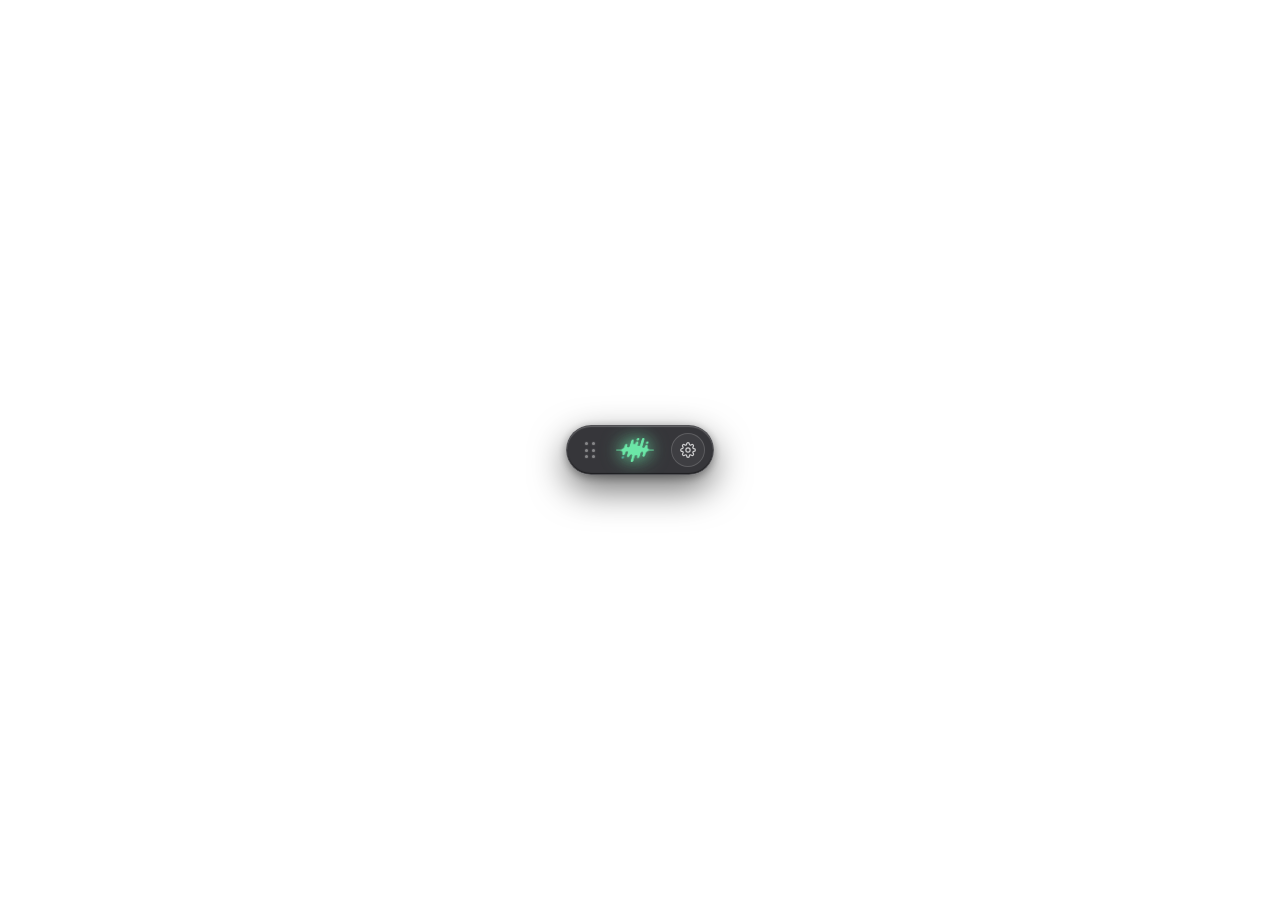
==== ui/index.html @ 0d02f2c4 "Initial commit: LocalWhisper local voice-to-text dictation application" ====
<!DOCTYPE html>
<html lang="en">
<head>
  <meta charset="UTF-8">
  <meta name="viewport" content="width=device-width, initial-scale=1.0">
  <title>LocalWhisper Pill</title>
  <link rel="stylesheet" href="styles.css">
</head>
<body>

  <div class="pill-wrapper">
    <!-- Ultra-Minimal Floating Pill (Static & Active States) -->
    <div class="minimal-pill idle" id="pill" title="Click to Record (⌘⇧Space)">
      
      <!-- Left: 6-Dot Drag Grip -->
      <div class="drag-grip" id="dragGrip" title="Drag to Move">
        <span class="dot"></span><span class="dot"></span>
        <span class="dot"></span><span class="dot"></span>
        <span class="dot"></span><span class="dot"></span>
      </div>

      <!-- Center: Audio Waveform / Logo Box -->
      <div class="waveform-box" id="waveformBox">
        <!-- Static State: Branded App Logo with Soft Ambient Mint Glow -->
        <div class="static-waveform" id="staticWaveform">
          <div class="static-glow"></div>
          <img src="logo.png" alt="LocalWhisper" class="static-logo-img">
        </div>

        <!-- Active State: Vibrant Colorful Spectrum Waveform -->
        <div class="active-waveform" id="activeWaveform">
          <div class="spectrum-glow"></div>
          <span class="spectrum-bar" style="--c: #F59E0B; --bh: 18px; --d: 0.0s;"></span>
          <span class="spectrum-bar" style="--c: #F97316; --bh: 14px; --d: 0.12s;"></span>
          <span class="spectrum-bar" style="--c: #FB923C; --bh: 22px; --d: 0.24s;"></span>
          <span class="spectrum-bar" style="--c: #FBBF24; --bh: 16px; --d: 0.08s;"></span>
          <span class="spectrum-bar" style="--c: #EAB308; --bh: 24px; --d: 0.32s;"></span>
          <span class="spectrum-bar" style="--c: #84CC16; --bh: 20px; --d: 0.16s;"></span>
          <span class="spectrum-bar" style="--c: #22C55E; --bh: 26px; --d: 0.40s;"></span>
          <span class="spectrum-bar" style="--c: #14B8A6; --bh: 18px; --d: 0.28s;"></span>
          <span class="spectrum-bar" style="--c: #06B6D4; --bh: 24px; --d: 0.18s;"></span>
          <span class="spectrum-bar" style="--c: #0EA5E9; --bh: 16px; --d: 0.36s;"></span>
          <span class="spectrum-bar" style="--c: #3B82F6; --bh: 22px; --d: 0.22s;"></span>
          <span class="spectrum-bar" style="--c: #60A5FA; --bh: 14px; --d: 0.44s;"></span>
        </div>
      </div>

      <!-- Right: Circular Settings Button -->
      <button class="settings-circle-btn" id="settingsBtn" title="Settings & AI Models">
        <svg viewBox="0 0 24 24" width="16" height="16" fill="none" stroke="currentColor" stroke-width="1.8" stroke-linecap="round" stroke-linejoin="round">
          <circle cx="12" cy="12" r="3.2"></circle>
          <path d="M19.4 15a1.65 1.65 0 0 0 .33 1.82l.06.06a2 2 0 0 1 0 2.83 2 2 0 0 1-2.83 0l-.06-.06a1.65 1.65 0 0 0-1.82-.33 1.65 1.65 0 0 0-1 1.51V21a2 2 0 0 1-2 2 2 2 0 0 1-2-2v-.09A1.65 1.65 0 0 0 9 19.4a1.65 1.65 0 0 0-1.82.33l-.06.06a2 2 0 0 1-2.83 0 2 2 0 0 1 0-2.83l.06-.06a1.65 1.65 0 0 0 .33-1.82 1.65 1.65 0 0 0-1.51-1H3a2 2 0 0 1-2-2 2 2 0 0 1 2-2h.09A1.65 1.65 0 0 0 4.6 9a1.65 1.65 0 0 0-.33-1.82l-.06-.06a2 2 0 0 1 0-2.83 2 2 0 0 1 2.83 0l.06.06a1.65 1.65 0 0 0 1.82.33H9a1.65 1.65 0 0 0 1-1.51V3a2 2 0 0 1 2-2 2 2 0 0 1 2 2v.09a1.65 1.65 0 0 0 1 1.51 1.65 1.65 0 0 0 1.82-.33l.06-.06a2 2 0 0 1 2.83 0 2 2 0 0 1 0 2.83l-.06.06a1.65 1.65 0 0 0-.33 1.82V9a1.65 1.65 0 0 0 1.51 1H21a2 2 0 0 1 2 2 2 2 0 0 1-2 2h-.09a1.65 1.65 0 0 0-1.51 1z"></path>
        </svg>
      </button>

    </div>

    <!-- Mini Right-Click Context Menu -->
    <div class="mini-context-menu" id="contextMenu">
      <div class="context-item" id="menuSettings">⚙️ Open Settings</div>
      <div class="context-divider"></div>
      <div class="context-item quit-item" id="menuQuit">✕ Quit LocalWhisper</div>
    </div>
  </div>

  <script src="app.js"></script>
</body>
</html>
---- ui/styles.css ----
/* ==========================================================================
   LocalWhisper - Minimal Floating Pill (Static & Active States)
   Pixel-perfect match to user design reference
   ========================================================================== */

:root {
  --font-family: -apple-system, BlinkMacSystemFont, 'SF Pro Display', 'Inter', sans-serif;
  --glass-bg: rgba(22, 22, 26, 0.86);
  --glass-active-bg: rgba(18, 18, 22, 0.94);
  --glass-border: rgba(255, 255, 255, 0.14);
  --glass-active-border: rgba(255, 255, 255, 0.22);
}

* {
  box-sizing: border-box;
  margin: 0;
  padding: 0;
  user-select: none;
  -webkit-user-select: none;
}

body {
  font-family: var(--font-family);
  background: transparent;
  color: #FFFFFF;
  width: 100vw;
  height: 100vh;
  overflow: hidden;
  display: flex;
  align-items: center;
  justify-content: center;
  -webkit-font-smoothing: antialiased;
}

/* Outer Wrapper (centered in 360x100 transparent window) */
.pill-wrapper {
  position: relative;
  display: flex;
  align-items: center;
  justify-content: center;
  width: 100%;
  height: 100%;
}

/* ==========================================================================
   The Minimal Capsule Pill
   ========================================================================== */
.minimal-pill {
  position: relative;
  display: flex;
  align-items: center;
  justify-content: space-between;
  height: 50px;
  width: 148px;
  padding: 0 8px 0 14px;
  background: var(--glass-bg);
  backdrop-filter: blur(36px) saturate(200%);
  -webkit-backdrop-filter: blur(36px) saturate(200%);
  border-radius: 9999px;
  border: 1px solid var(--glass-border);
  box-shadow: 
    0 14px 36px rgba(0, 0, 0, 0.58),
    0 2px 8px rgba(0, 0, 0, 0.35),
    inset 0 1px 1px rgba(255, 255, 255, 0.22),
    inset 0 -1px 1px rgba(0, 0, 0, 0.45);
  cursor: pointer;
  overflow: hidden;
  transition: 
    width 0.38s cubic-bezier(0.16, 1, 0.3, 1),
    background 0.3s ease,
    border-color 0.3s ease,
    box-shadow 0.3s ease,
    transform 0.12s ease;
  -webkit-app-region: no-drag;
}

.minimal-pill:hover {
  background: rgba(26, 26, 32, 0.90);
  border-color: rgba(255, 255, 255, 0.26);
  box-shadow: 
    0 16px 40px rgba(0, 0, 0, 0.65),
    inset 0 1px 1px rgba(255, 255, 255, 0.28);
}

.minimal-pill:active {
  transform: scale(0.98);
}

/* Active State: Expanded, Colorful Waveform, Audio Reactive */
.minimal-pill.active,
.minimal-pill.listening {
  width: 238px;
  background: var(--glass-active-bg);
  border-color: var(--glass-active-border);
  box-shadow: 
    0 18px 46px rgba(0, 0, 0, 0.72),
    0 0 24px rgba(255, 255, 255, 0.08),
    inset 0 1px 1.5px rgba(255, 255, 255, 0.32),
    inset 0 -1px 1px rgba(0, 0, 0, 0.5);
}

/* ==========================================================================
   Left Element: 6-Dot Drag Grip (:::)
   ========================================================================== */
.drag-grip {
  display: grid;
  grid-template-columns: repeat(2, 3px);
  grid-template-rows: repeat(3, 3px);
  gap: 3.5px;
  padding: 10px 4px;
  cursor: grab;
  -webkit-app-region: drag;
  opacity: 0.40;
  transition: opacity 0.2s ease, transform 0.2s ease;
  flex-shrink: 0;
}

.drag-grip:hover {
  opacity: 0.85;
}

.drag-grip:active {
  cursor: grabbing;
  opacity: 1;
}

.drag-grip .dot {
  width: 3px;
  height: 3px;
  border-radius: 50%;
  background-color: #FFFFFF;
  box-shadow: 0 0 2px rgba(255, 255, 255, 0.6);
}

/* ==========================================================================
   Center Element: Audio Waveform Box
   ========================================================================== */
.waveform-box {
  display: flex;
  align-items: center;
  justify-content: center;
  flex: 1;
  height: 100%;
  position: relative;
  pointer-events: none; /* Pill wrapper handles clicks */
}

/* 1. Static State: Branded App Icon Logo with Ambient Mint Glow */
.static-waveform {
  display: flex;
  align-items: center;
  justify-content: center;
  position: relative;
  height: 32px;
  width: 100%;
}

.static-glow {
  position: absolute;
  width: 58px;
  height: 30px;
  background: radial-gradient(circle, rgba(107, 231, 167, 0.45) 0%, rgba(107, 231, 167, 0.15) 50%, rgba(107, 231, 167, 0) 75%);
  filter: blur(8px);
  pointer-events: none;
  transition: opacity 0.3s ease, transform 0.3s ease;
}

.static-logo-img {
  position: relative;
  height: 25px;
  width: auto;
  max-width: 44px;
  object-fit: contain;
  filter: drop-shadow(0 0 7px rgba(107, 231, 167, 0.55));
  transition: transform 0.22s cubic-bezier(0.16, 1, 0.3, 1), filter 0.22s ease;
  pointer-events: none;
}

.minimal-pill:hover .static-logo-img {
  transform: scale(1.08);
  filter: drop-shadow(0 0 12px rgba(107, 231, 167, 0.85));
}

.minimal-pill:hover .static-glow {
  transform: scale(1.15);
  opacity: 1;
}

/* 2. Active Waveform: 12 Spectrum Gradient Bars */
.active-waveform {
  display: none;
  align-items: center;
  justify-content: center;
  gap: 3.2px;
  position: relative;
  height: 32px;
}

.minimal-pill.active .static-waveform,
.minimal-pill.listening .static-waveform {
  display: none;
}

.minimal-pill.active .active-waveform,
.minimal-pill.listening .active-waveform {
  display: flex;
}

.spectrum-glow {
  position: absolute;
  width: 130px;
  height: 28px;
  background: radial-gradient(ellipse at center, rgba(255, 255, 255, 0.25) 0%, rgba(14, 165, 233, 0.18) 45%, rgba(0, 0, 0, 0) 75%);
  filter: blur(10px);
  pointer-events: none;
}

.spectrum-bar {
  width: 3.5px;
  height: var(--bh);
  background: var(--c);
  border-radius: 9999px;
  box-shadow: 0 0 8px var(--c);
  animation: spectrumDance 1.1s cubic-bezier(0.45, 0.05, 0.55, 0.95) infinite alternate;
  animation-delay: var(--d);
  transform-origin: center;
  transition: transform 0.08s ease-out;
}

@keyframes spectrumDance {
  0% {
    transform: scaleY(0.40);
    opacity: 0.80;
  }
  50% {
    transform: scaleY(1.30);
    opacity: 1;
  }
  100% {
    transform: scaleY(0.60);
    opacity: 0.88;
  }
}

/* ==========================================================================
   Right Element: Circular Settings Button
   ========================================================================== */
.settings-circle-btn {
  width: 34px;
  height: 34px;
  border-radius: 50%;
  border: 1px solid rgba(255, 255, 255, 0.16);
  background: rgba(255, 255, 255, 0.04);
  display: flex;
  align-items: center;
  justify-content: center;
  color: rgba(255, 255, 255, 0.75);
  cursor: pointer;
  flex-shrink: 0;
  transition: all 0.22s cubic-bezier(0.16, 1, 0.3, 1);
  -webkit-app-region: no-drag;
}

.settings-circle-btn:hover {
  background: rgba(255, 255, 255, 0.12);
  border-color: rgba(255, 255, 255, 0.35);
  color: #FFFFFF;
  box-shadow: 0 4px 12px rgba(0, 0, 0, 0.3);
  transform: rotate(30deg);
}

.settings-circle-btn:active {
  transform: scale(0.92) rotate(45deg);
}

.settings-circle-btn svg {
  display: block;
}

/* ==========================================================================
   Mini Context Menu (Right Click)
   ========================================================================== */
.mini-context-menu {
  position: absolute;
  top: 68px;
  right: 14px;
  background: rgba(24, 24, 28, 0.92);
  backdrop-filter: blur(28px) saturate(200%);
  -webkit-backdrop-filter: blur(28px) saturate(200%);
  border: 1px solid rgba(255, 255, 255, 0.16);
  border-radius: 12px;
  padding: 6px;
  min-width: 160px;
  box-shadow: 0 16px 40px rgba(0, 0, 0, 0.65);
  display: none;
  flex-direction: column;
  gap: 2px;
  z-index: 1000;
  -webkit-app-region: no-drag;
}

.mini-context-menu.open {
  display: flex;
}

.context-item {
  padding: 8px 12px;
  font-size: 12px;
  font-weight: 500;
  color: rgba(255, 255, 255, 0.85);
  border-radius: 8px;
  cursor: pointer;
  transition: all 0.15s ease;
}

.context-item:hover {
  background: rgba(255, 255, 255, 0.12);
  color: #FFFFFF;
}

.context-item.quit-item {
  color: #F87171;
}

.context-item.quit-item:hover {
  background: rgba(248, 113, 113, 0.18);
  color: #FFAAAA;
}

.context-divider {
  height: 1px;
  background: rgba(255, 255, 255, 0.10);
  margin: 4px 0;
}
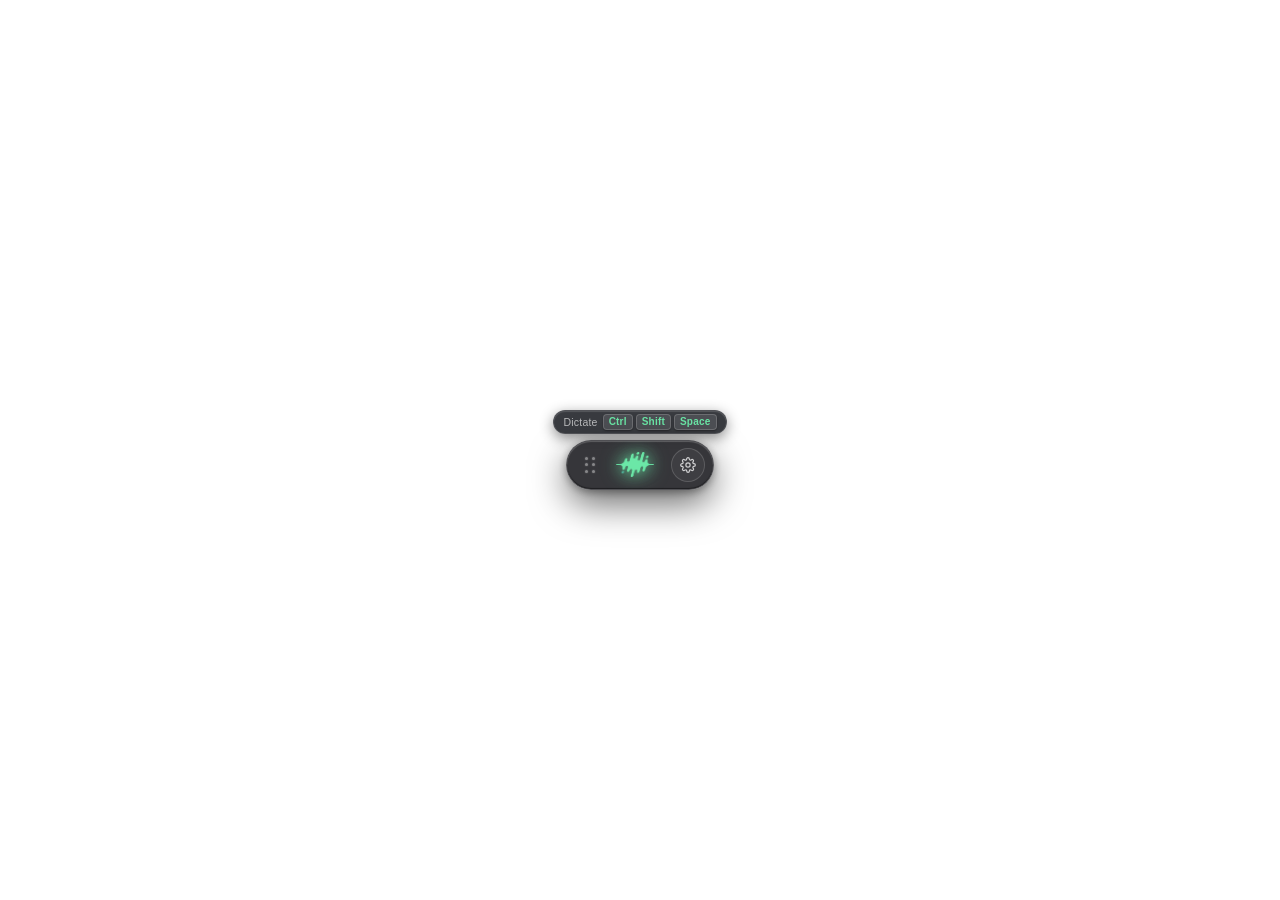
==== commit d0339559: "Add dynamic shortcut key indicator badge directly above floating capsule pill" ====
--- a/ui/index.html
+++ b/ui/index.html
@@ -9,6 +9,16 @@
 <body>
 
   <div class="pill-wrapper">
+    <!-- Shortcut Key Hint Above Floating Pill -->
+    <div class="shortcut-hint" id="shortcutHint" title="Global Shortcut">
+      <span class="hint-label" id="hintLabel">Dictate</span>
+      <span class="hint-keys" id="hintKeys">
+        <kbd class="hint-kbd">⌘</kbd>
+        <kbd class="hint-kbd">⇧</kbd>
+        <kbd class="hint-kbd">Space</kbd>
+      </span>
+    </div>
+
     <!-- Ultra-Minimal Floating Pill (Static & Active States) -->
     <div class="minimal-pill idle" id="pill" title="Click to Record (⌘⇧Space)">
       
--- a/ui/styles.css
+++ b/ui/styles.css
@@ -32,14 +32,99 @@
   -webkit-font-smoothing: antialiased;
 }
 
-/* Outer Wrapper (centered in 360x100 transparent window) */
+/* Outer Wrapper (centered in transparent window) */
 .pill-wrapper {
   position: relative;
   display: flex;
-  align-items: center;
-  justify-content: center;
+  flex-direction: column;
+  align-items: center;
+  justify-content: center;
+  gap: 6px;
   width: 100%;
   height: 100%;
+}
+
+/* ==========================================================================
+   Shortcut Key Indicator Above Floating Pill
+   ========================================================================== */
+.shortcut-hint {
+  display: inline-flex;
+  align-items: center;
+  gap: 5px;
+  padding: 2.5px 9px;
+  background: rgba(14, 16, 22, 0.82);
+  backdrop-filter: blur(20px) saturate(180%);
+  -webkit-backdrop-filter: blur(20px) saturate(180%);
+  border: 1px solid rgba(255, 255, 255, 0.12);
+  border-radius: 9999px;
+  box-shadow: 
+    0 4px 14px rgba(0, 0, 0, 0.45),
+    inset 0 1px 1px rgba(255, 255, 255, 0.15);
+  font-size: 10.5px;
+  font-weight: 500;
+  letter-spacing: 0.02em;
+  color: rgba(255, 255, 255, 0.72);
+  pointer-events: none;
+  transition: all 0.25s ease;
+  user-select: none;
+  -webkit-user-select: none;
+}
+
+.shortcut-hint .hint-label {
+  display: inline-flex;
+  align-items: center;
+  gap: 4px;
+  color: rgba(255, 255, 255, 0.65);
+}
+
+.shortcut-hint .hint-keys {
+  display: inline-flex;
+  align-items: center;
+  gap: 3px;
+}
+
+.shortcut-hint .hint-kbd {
+  display: inline-flex;
+  align-items: center;
+  justify-content: center;
+  min-width: 15px;
+  padding: 1px 5px;
+  background: rgba(255, 255, 255, 0.10);
+  border: 1px solid rgba(255, 255, 255, 0.18);
+  border-radius: 4px;
+  color: #6BE7A7;
+  font-family: inherit;
+  font-size: 10px;
+  font-weight: 600;
+  line-height: 1.25;
+  box-shadow: 0 1px 2px rgba(0, 0, 0, 0.35);
+}
+
+.shortcut-hint.active {
+  background: rgba(16, 24, 20, 0.88);
+  border-color: rgba(107, 231, 167, 0.35);
+  box-shadow: 
+    0 4px 16px rgba(107, 231, 167, 0.20),
+    0 2px 6px rgba(0, 0, 0, 0.50);
+}
+
+.shortcut-hint.active .hint-label {
+  color: #6BE7A7;
+}
+
+.shortcut-hint .hint-status-dot {
+  display: inline-block;
+  width: 5px;
+  height: 5px;
+  border-radius: 50%;
+  background: #6BE7A7;
+  box-shadow: 0 0 6px #6BE7A7;
+  animation: pulse-dot 1.2s infinite ease-in-out;
+}
+
+@keyframes pulse-dot {
+  0%, 100% { opacity: 1; transform: scale(1); }
+  50% { opacity: 0.35; transform: scale(0.85); }
 }
 
 /* ==========================================================================
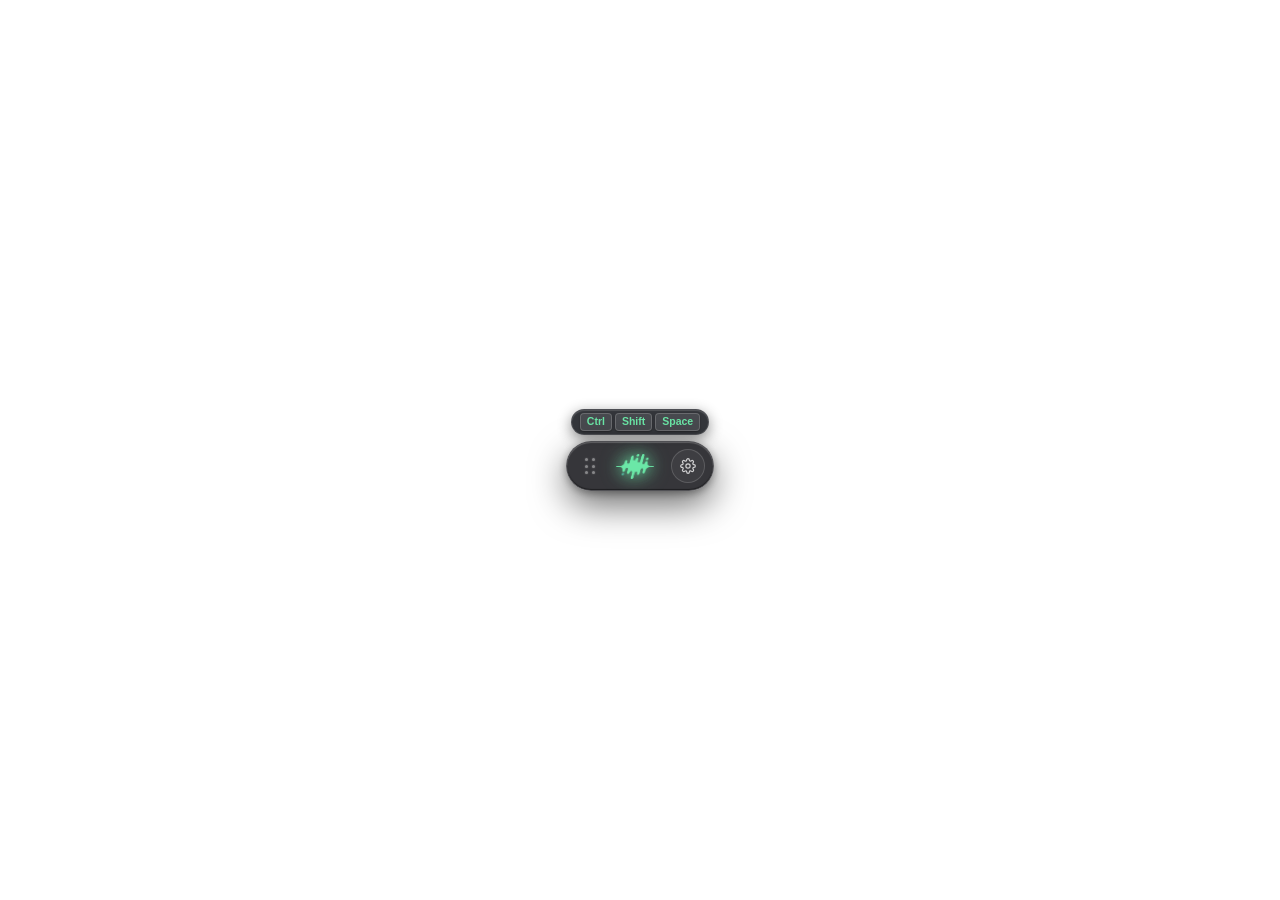
==== commit 9b42c558: "Keep only shortcut keycaps badge above floating capsule pill" ====
--- a/ui/index.html
+++ b/ui/index.html
@@ -11,7 +11,6 @@
   <div class="pill-wrapper">
     <!-- Shortcut Key Hint Above Floating Pill -->
     <div class="shortcut-hint" id="shortcutHint" title="Global Shortcut">
-      <span class="hint-label" id="hintLabel">Dictate</span>
       <span class="hint-keys" id="hintKeys">
         <kbd class="hint-kbd">⌘</kbd>
         <kbd class="hint-kbd">⇧</kbd>
--- a/ui/styles.css
+++ b/ui/styles.css
@@ -45,14 +45,14 @@
 }
 
 /* ==========================================================================
-   Shortcut Key Indicator Above Floating Pill
+   Shortcut Key Indicator Above Floating Pill (Keycaps Only)
    ========================================================================== */
 .shortcut-hint {
   display: inline-flex;
   align-items: center;
-  gap: 5px;
-  padding: 2.5px 9px;
-  background: rgba(14, 16, 22, 0.82);
+  gap: 3px;
+  padding: 3px 8px;
+  background: rgba(14, 16, 22, 0.84);
   backdrop-filter: blur(20px) saturate(180%);
   -webkit-backdrop-filter: blur(20px) saturate(180%);
   border: 1px solid rgba(255, 255, 255, 0.12);
@@ -60,23 +60,12 @@
   box-shadow: 
     0 4px 14px rgba(0, 0, 0, 0.45),
     inset 0 1px 1px rgba(255, 255, 255, 0.15);
-  font-size: 10.5px;
-  font-weight: 500;
-  letter-spacing: 0.02em;
-  color: rgba(255, 255, 255, 0.72);
   pointer-events: none;
   transition: all 0.25s ease;
   user-select: none;
   -webkit-user-select: none;
 }
 
-.shortcut-hint .hint-label {
-  display: inline-flex;
-  align-items: center;
-  gap: 4px;
-  color: rgba(255, 255, 255, 0.65);
-}
-
 .shortcut-hint .hint-keys {
   display: inline-flex;
   align-items: center;
@@ -87,44 +76,33 @@
   display: inline-flex;
   align-items: center;
   justify-content: center;
-  min-width: 15px;
-  padding: 1px 5px;
+  min-width: 16px;
+  padding: 1.5px 6px;
   background: rgba(255, 255, 255, 0.10);
   border: 1px solid rgba(255, 255, 255, 0.18);
   border-radius: 4px;
   color: #6BE7A7;
   font-family: inherit;
-  font-size: 10px;
+  font-size: 10.5px;
   font-weight: 600;
   line-height: 1.25;
   box-shadow: 0 1px 2px rgba(0, 0, 0, 0.35);
+  transition: all 0.2s ease;
 }
 
 .shortcut-hint.active {
-  background: rgba(16, 24, 20, 0.88);
-  border-color: rgba(107, 231, 167, 0.35);
-  box-shadow: 
-    0 4px 16px rgba(107, 231, 167, 0.20),
+  background: rgba(16, 26, 22, 0.92);
+  border-color: rgba(107, 231, 167, 0.40);
+  box-shadow: 
+    0 4px 16px rgba(107, 231, 167, 0.22),
     0 2px 6px rgba(0, 0, 0, 0.50);
 }
 
-.shortcut-hint.active .hint-label {
-  color: #6BE7A7;
-}
-
-.shortcut-hint .hint-status-dot {
-  display: inline-block;
-  width: 5px;
-  height: 5px;
-  border-radius: 50%;
-  background: #6BE7A7;
-  box-shadow: 0 0 6px #6BE7A7;
-  animation: pulse-dot 1.2s infinite ease-in-out;
-}
-
-@keyframes pulse-dot {
-  0%, 100% { opacity: 1; transform: scale(1); }
-  50% { opacity: 0.35; transform: scale(0.85); }
+.shortcut-hint.active .hint-kbd {
+  background: rgba(107, 231, 167, 0.18);
+  border-color: rgba(107, 231, 167, 0.45);
+  color: #A3F7C8;
+  box-shadow: 0 0 8px rgba(107, 231, 167, 0.25);
 }
 
 /* ==========================================================================
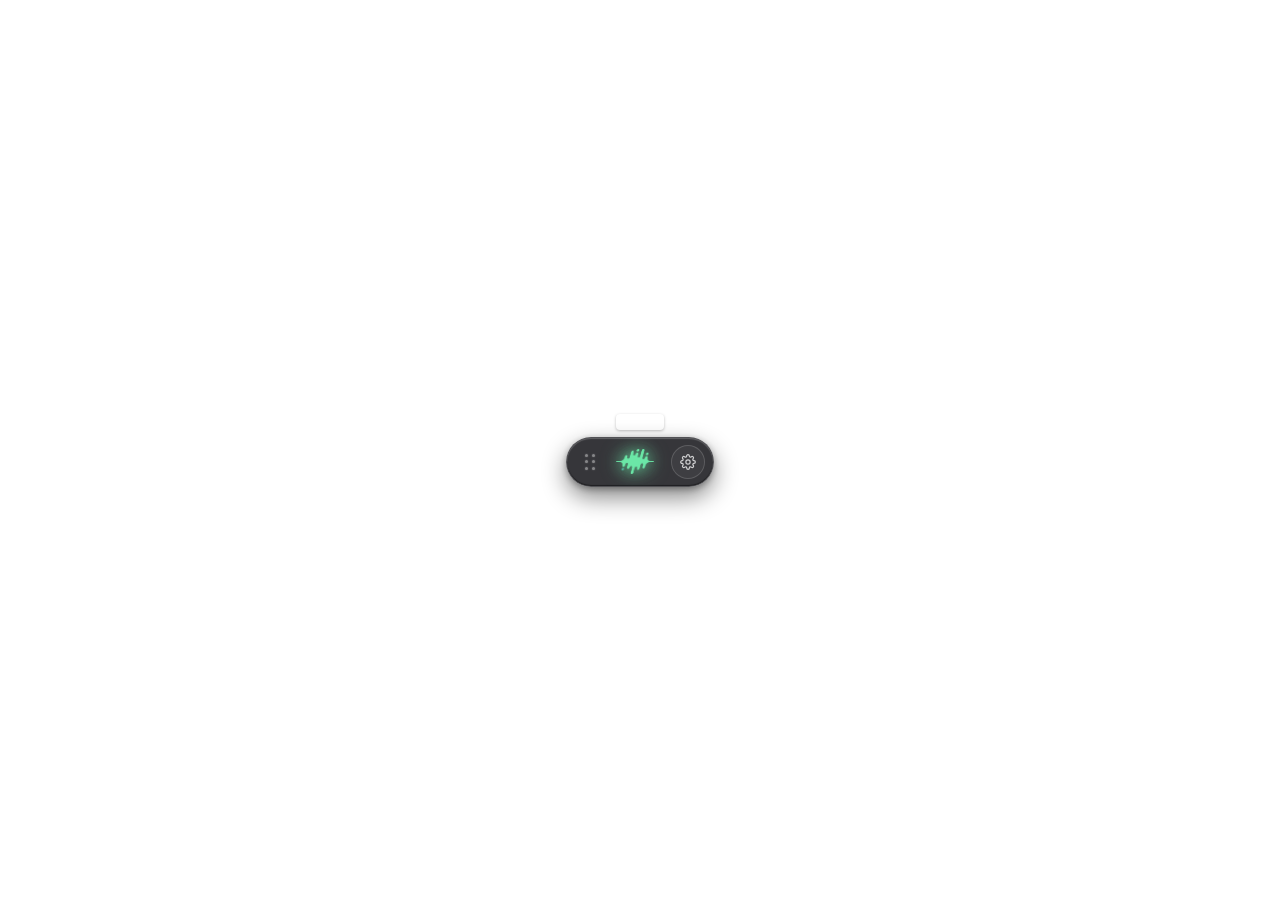
==== commit 9667a1bf: "Update default global dictation shortcut to Right Option (macOS) / Right Alt (Windows)" ====
--- a/ui/index.html
+++ b/ui/index.html
@@ -10,16 +10,14 @@
 
   <div class="pill-wrapper">
     <!-- Shortcut Key Hint Above Floating Pill -->
-    <div class="shortcut-hint" id="shortcutHint" title="Global Shortcut">
+    <div class="shortcut-hint" id="shortcutHint" title="Global Shortcut: Right Option">
       <span class="hint-keys" id="hintKeys">
-        <kbd class="hint-kbd">⌘</kbd>
-        <kbd class="hint-kbd">⇧</kbd>
-        <kbd class="hint-kbd">Space</kbd>
+        <kbd class="hint-kbd">Right ⌥</kbd>
       </span>
     </div>
 
     <!-- Ultra-Minimal Floating Pill (Static & Active States) -->
-    <div class="minimal-pill idle" id="pill" title="Click to Record (⌘⇧Space)">
+    <div class="minimal-pill idle" id="pill" title="Click to Record (Right ⌥)">
       
       <!-- Left: 6-Dot Drag Grip -->
       <div class="drag-grip" id="dragGrip" title="Drag to Move">
--- a/ui/styles.css
+++ b/ui/styles.css
@@ -25,14 +25,14 @@
   color: #FFFFFF;
   width: 100vw;
   height: 100vh;
-  overflow: hidden;
+  overflow: visible;
   display: flex;
   align-items: center;
   justify-content: center;
   -webkit-font-smoothing: antialiased;
 }
 
-/* Outer Wrapper (centered in transparent window) */
+/* Outer Wrapper (centered in transparent window with ample room for natural shadow falloff) */
 .pill-wrapper {
   position: relative;
   display: flex;
@@ -42,28 +42,25 @@
   gap: 6px;
   width: 100%;
   height: 100%;
-}
-
-/* ==========================================================================
-   Shortcut Key Indicator Above Floating Pill (Keycaps Only)
+  overflow: visible;
+}
+
+/* ==========================================================================
+   Shortcut Key Indicator Above Floating Pill (Subtle Minimal Keycaps)
    ========================================================================== */
 .shortcut-hint {
   display: inline-flex;
   align-items: center;
-  gap: 3px;
-  padding: 3px 8px;
-  background: rgba(14, 16, 22, 0.84);
-  backdrop-filter: blur(20px) saturate(180%);
-  -webkit-backdrop-filter: blur(20px) saturate(180%);
-  border: 1px solid rgba(255, 255, 255, 0.12);
-  border-radius: 9999px;
-  box-shadow: 
-    0 4px 14px rgba(0, 0, 0, 0.45),
-    inset 0 1px 1px rgba(255, 255, 255, 0.15);
+  justify-content: center;
+  background: transparent;
+  border: none;
+  box-shadow: none;
+  padding: 0;
+  margin-bottom: 1px;
   pointer-events: none;
-  transition: all 0.25s ease;
   user-select: none;
   -webkit-user-select: none;
+  transition: opacity 0.2s ease;
 }
 
 .shortcut-hint .hint-keys {
@@ -76,33 +73,27 @@
   display: inline-flex;
   align-items: center;
   justify-content: center;
-  min-width: 16px;
-  padding: 1.5px 6px;
-  background: rgba(255, 255, 255, 0.10);
-  border: 1px solid rgba(255, 255, 255, 0.18);
+  min-width: 15px;
+  height: 16px;
+  padding: 0 4.5px;
+  background: rgba(255, 255, 255, 0.06);
+  border: 1px solid rgba(255, 255, 255, 0.10);
   border-radius: 4px;
-  color: #6BE7A7;
+  color: rgba(255, 255, 255, 0.45);
   font-family: inherit;
-  font-size: 10.5px;
-  font-weight: 600;
-  line-height: 1.25;
-  box-shadow: 0 1px 2px rgba(0, 0, 0, 0.35);
+  font-size: 9.5px;
+  font-weight: 500;
+  letter-spacing: 0.02em;
+  line-height: 1;
+  box-shadow: 0 1px 3px rgba(0, 0, 0, 0.25);
   transition: all 0.2s ease;
 }
 
-.shortcut-hint.active {
-  background: rgba(16, 26, 22, 0.92);
-  border-color: rgba(107, 231, 167, 0.40);
-  box-shadow: 
-    0 4px 16px rgba(107, 231, 167, 0.22),
-    0 2px 6px rgba(0, 0, 0, 0.50);
-}
-
 .shortcut-hint.active .hint-kbd {
-  background: rgba(107, 231, 167, 0.18);
-  border-color: rgba(107, 231, 167, 0.45);
-  color: #A3F7C8;
-  box-shadow: 0 0 8px rgba(107, 231, 167, 0.25);
+  background: rgba(107, 231, 167, 0.10);
+  border-color: rgba(107, 231, 167, 0.28);
+  color: rgba(107, 231, 167, 0.85);
+  box-shadow: 0 0 6px rgba(107, 231, 167, 0.15);
 }
 
 /* ==========================================================================
@@ -122,8 +113,8 @@
   border-radius: 9999px;
   border: 1px solid var(--glass-border);
   box-shadow: 
-    0 14px 36px rgba(0, 0, 0, 0.58),
-    0 2px 8px rgba(0, 0, 0, 0.35),
+    0 10px 24px rgba(0, 0, 0, 0.48),
+    0 2px 6px rgba(0, 0, 0, 0.30),
     inset 0 1px 1px rgba(255, 255, 255, 0.22),
     inset 0 -1px 1px rgba(0, 0, 0, 0.45);
   cursor: pointer;
@@ -141,7 +132,8 @@
   background: rgba(26, 26, 32, 0.90);
   border-color: rgba(255, 255, 255, 0.26);
   box-shadow: 
-    0 16px 40px rgba(0, 0, 0, 0.65),
+    0 12px 28px rgba(0, 0, 0, 0.54),
+    0 2px 8px rgba(0, 0, 0, 0.35),
     inset 0 1px 1px rgba(255, 255, 255, 0.28);
 }
 
@@ -156,8 +148,8 @@
   background: var(--glass-active-bg);
   border-color: var(--glass-active-border);
   box-shadow: 
-    0 18px 46px rgba(0, 0, 0, 0.72),
-    0 0 24px rgba(255, 255, 255, 0.08),
+    0 12px 28px rgba(0, 0, 0, 0.60),
+    0 0 18px rgba(107, 231, 167, 0.16),
     inset 0 1px 1.5px rgba(255, 255, 255, 0.32),
     inset 0 -1px 1px rgba(0, 0, 0, 0.5);
 }
@@ -345,8 +337,8 @@
    ========================================================================== */
 .mini-context-menu {
   position: absolute;
-  top: 68px;
-  right: 14px;
+  top: calc(50% + 34px);
+  right: calc(50% - 90px);
   background: rgba(24, 24, 28, 0.92);
   backdrop-filter: blur(28px) saturate(200%);
   -webkit-backdrop-filter: blur(28px) saturate(200%);
